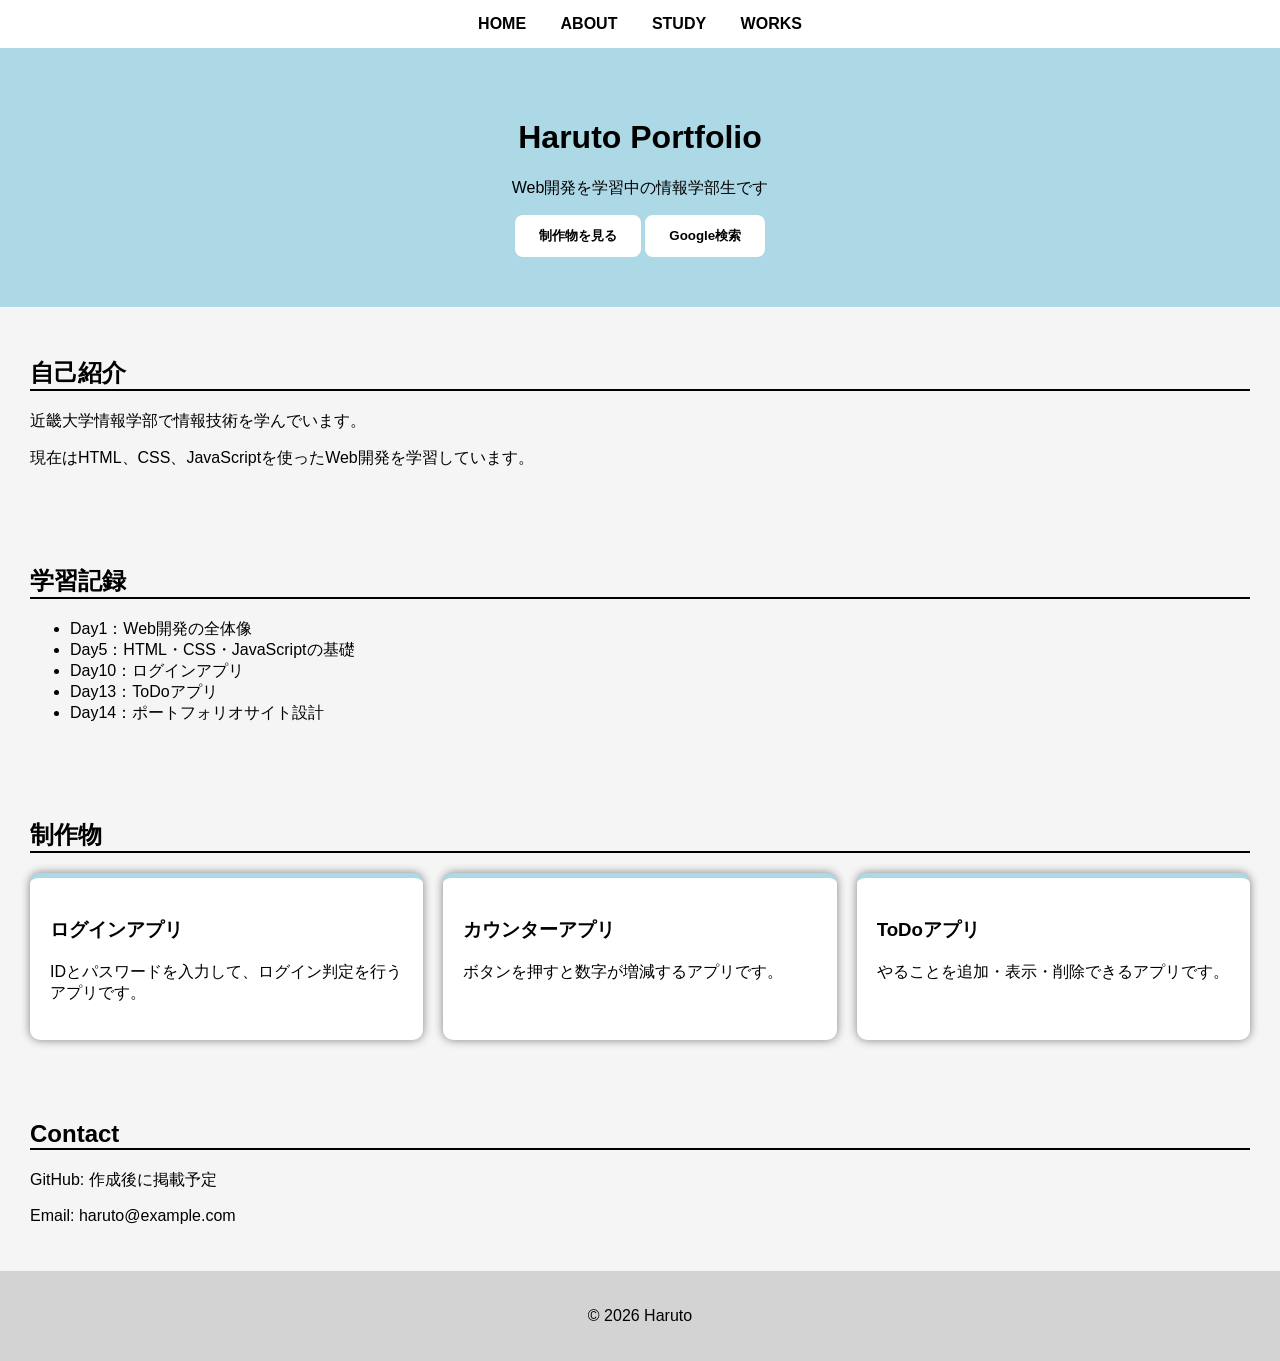
==== index.html @ 58241f86 "Add files via upload" ====
<!DOCTYPE html>
<html>
<head>
    <meta charset="UTF-8">
    <title>Haruto Portfolio</title>
    <link rel="stylesheet" href="style.css">
</head>
<body>
    <nav>
    <a href="#">HOME</a>
    <a href="#about">ABOUT</a>
    <a href="#study">STUDY</a>
    <a href="#works">WORKS</a>
    </nav>

    <header>
        <h1>Haruto Portfolio</h1>
        <p>Web開発を学習中の情報学部生です</p>
        <button onclick="location.href='#works'">
        制作物を見る
        </button>
        <button onclick="location.href='https://google.com'">
        Google検索
        </button>

    </header>

    <section id = "about">
        <h2>自己紹介</h2> 
        <p>近畿大学情報学部で情報技術を学んでいます。</p> 
        <p>現在はHTML、CSS、JavaScriptを使ったWeb開発を学習しています。</p>
    </section>

    <section id = "study">
        <h2>学習記録</h2>
        <ul>
            <li>Day1：Web開発の全体像</li>
            <li>Day5：HTML・CSS・JavaScriptの基礎</li>
            <li>Day10：ログインアプリ</li>
            <li>Day13：ToDoアプリ</li>
            <li>Day14：ポートフォリオサイト設計</li>
        </ul>
    </section>
    
    <section id = "works">
    <h2>制作物</h2>

    <div class="works">
        <div class="card">
            <h3>ログインアプリ</h3>
            <p>IDとパスワードを入力して、ログイン判定を行うアプリです。</p>
        </div>

        <div class="card">
            <h3>カウンターアプリ</h3>
            <p>ボタンを押すと数字が増減するアプリです。</p>
        </div>

        <div class="card">
            <h3>ToDoアプリ</h3>
            <p>やることを追加・表示・削除できるアプリです。</p>
        </div>
    </div>
    </section>

    <section id = "contact">
        <h2>Contact</h2>
        <p>
            GitHub: 作成後に掲載予定
        </p>

        <p>
        Email: haruto@example.com
        </p>
    </section>

    <footer>
        <p>© 2026 Haruto</p>
    </footer>

    <script src="script.js"></script>
</body>
</html>
---- style.css ----
body {
    font-family: sans-serif;
    margin: 0;
    background-color: #f5f5f5;
}

header {
    background-color: lightblue;
    text-align: center;
    padding: 50px;
}

section {
    padding: 30px;
}

h2 {
    border-bottom: 2px solid black;
}

footer {
    text-align: center;
    padding: 20px;
    background-color: lightgray;
}

.works {
    display: flex;
    gap: 20px;
}

.card {
    background-color: white;
    padding: 20px;
    border-radius: 10px;
    box-shadow: 0 0 10px gray;
    width: 30%;
    transition: 0.3s;

    border-top: 5px solid lightblue;
}

.card:hover {
    transform: translateY(-5px);
    box-shadow: 0 10px 20px gray;
}

html {
    scroll-behavior: smooth;
}

nav {
    background-color: white;
    padding: 15px;
    text-align: center;
    position: sticky;
    top: 0;
}

nav a {
    margin: 0 15px;
    text-decoration: none;
    color: black;
    font-weight: bold;
}

nav a:hover {
    color: dodgerblue;
}

button {
    background-color: white;
    border: none;
    padding: 12px 24px;
    border-radius: 8px;
    cursor: pointer;
    font-weight: bold;
}

button:hover {
    background-color: #eeeeee;
}
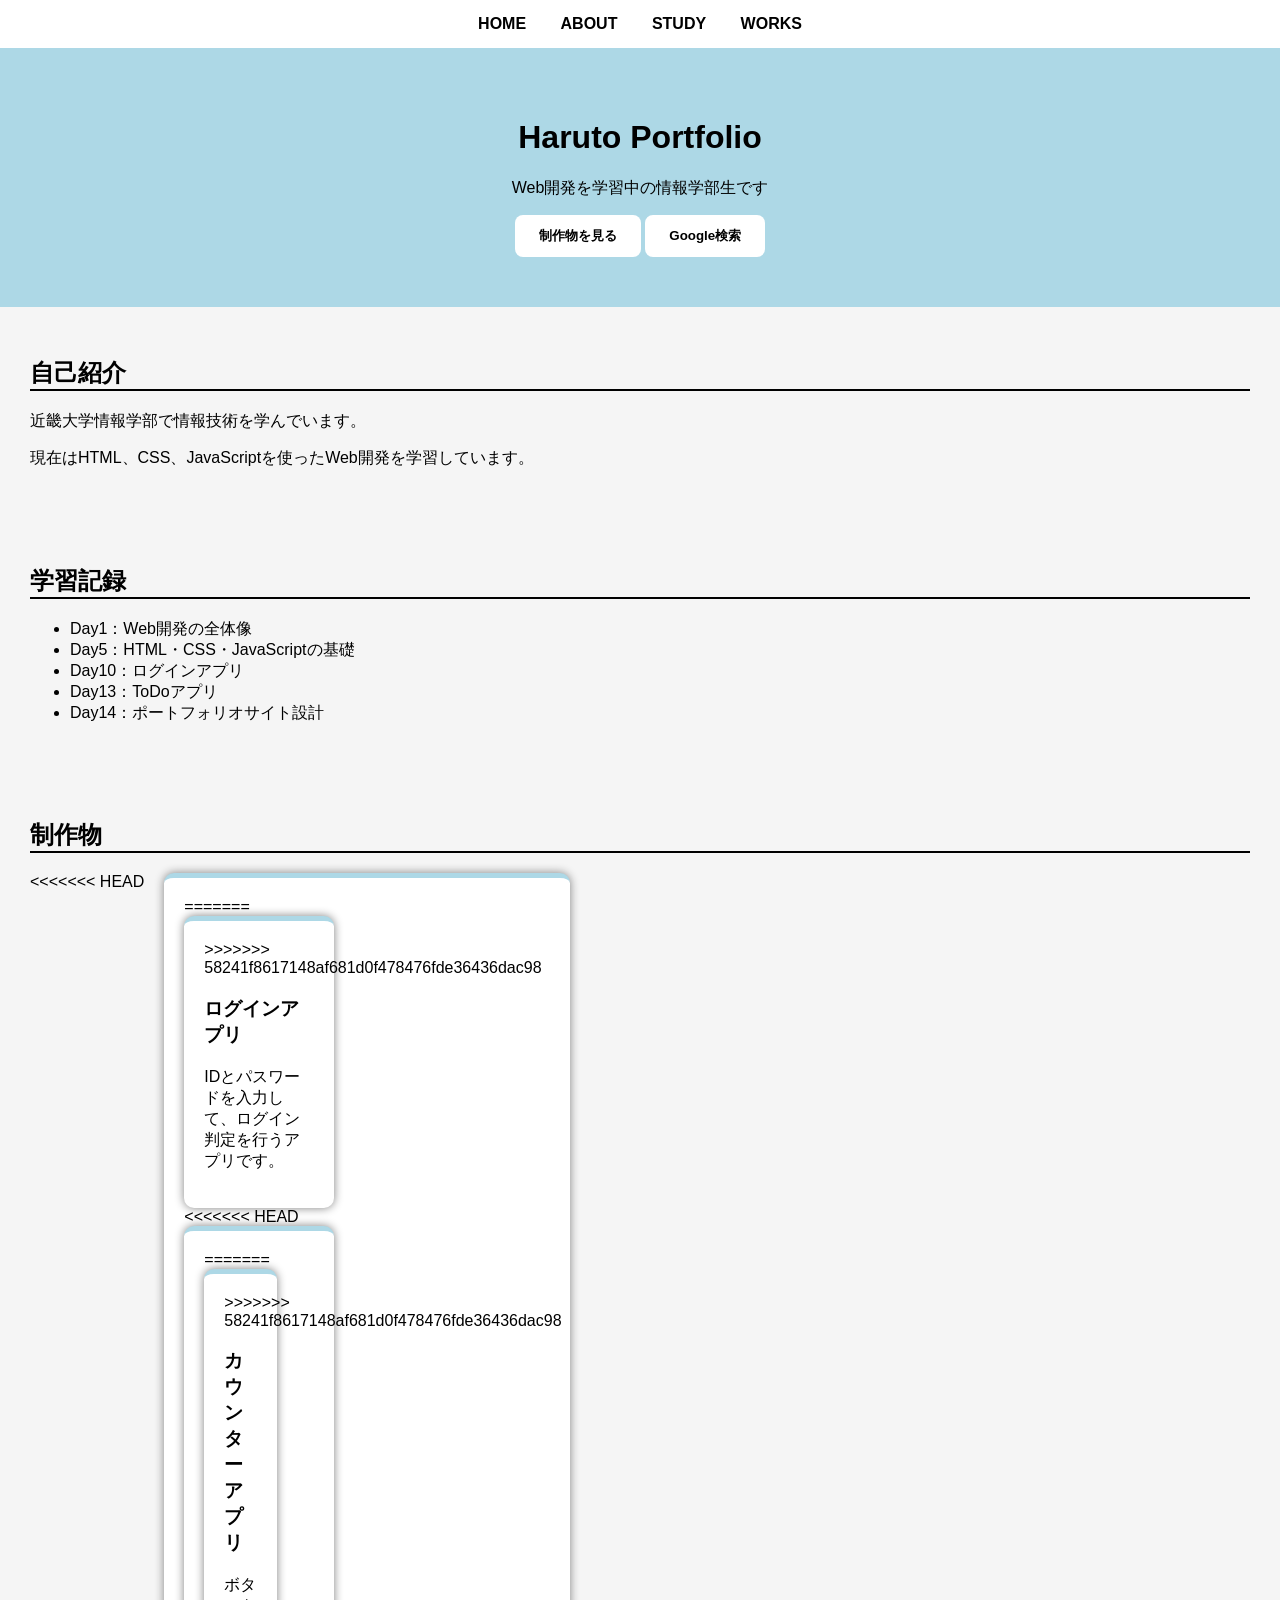
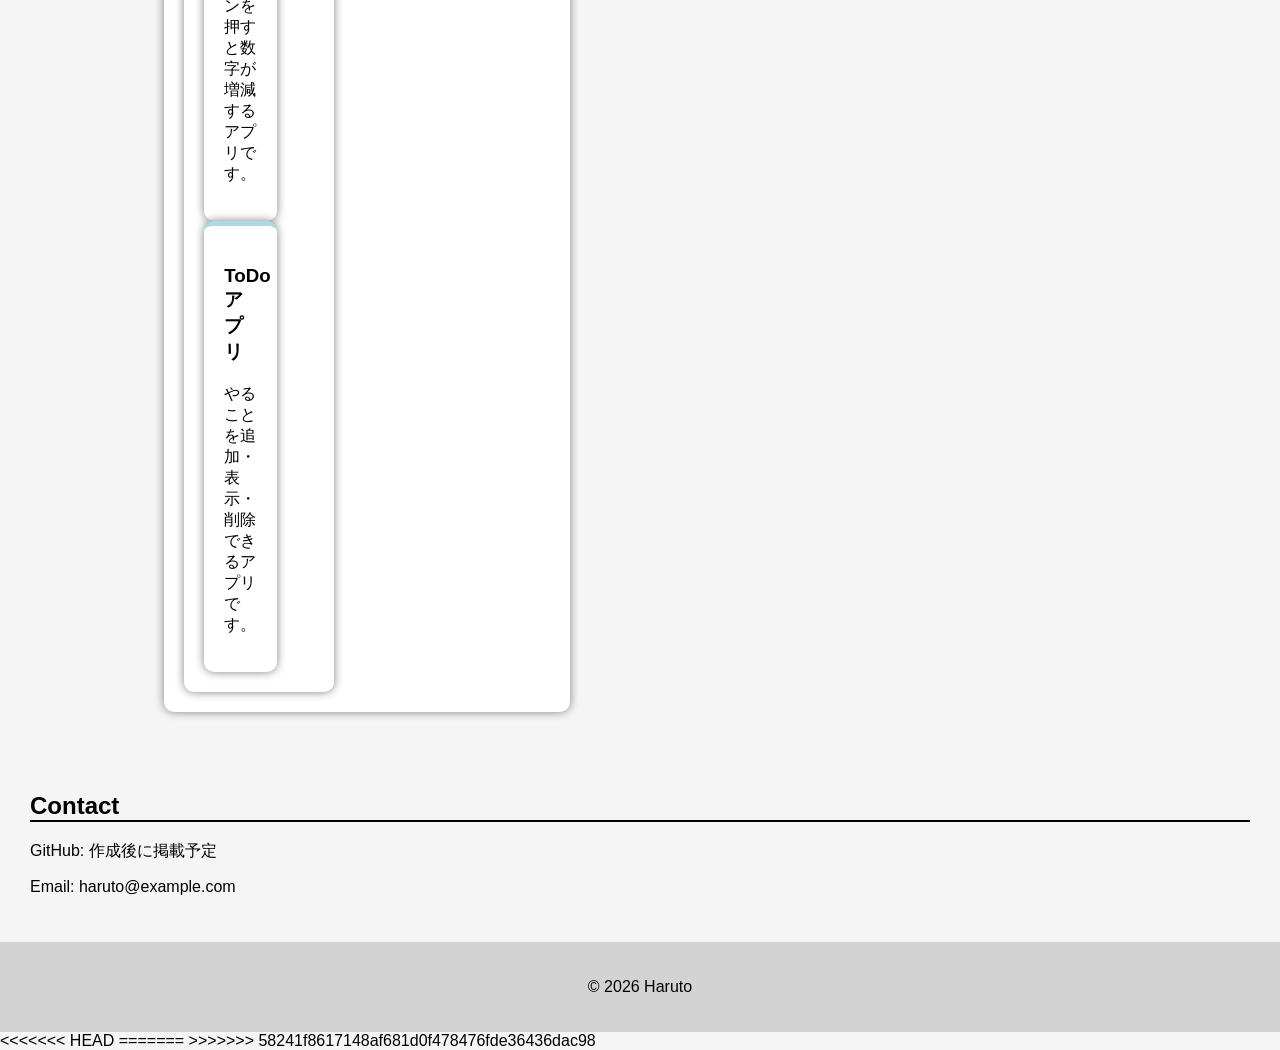
==== commit 5cc300a5: "merge portfolio updates" ====
--- a/index.html
+++ b/index.html
@@ -46,12 +46,22 @@
     <h2>制作物</h2>
 
     <div class="works">
+<<<<<<< HEAD
+        <div class="card"
+        onclick="location.href = 'login.html'">
+=======
         <div class="card">
+>>>>>>> 58241f8617148af681d0f478476fde36436dac98
             <h3>ログインアプリ</h3>
             <p>IDとパスワードを入力して、ログイン判定を行うアプリです。</p>
         </div>
 
+<<<<<<< HEAD
+        <div class="card"
+        onclick="location.href = 'counter.html'">
+=======
         <div class="card">
+>>>>>>> 58241f8617148af681d0f478476fde36436dac98
             <h3>カウンターアプリ</h3>
             <p>ボタンを押すと数字が増減するアプリです。</p>
         </div>
@@ -78,6 +88,10 @@
         <p>© 2026 Haruto</p>
     </footer>
 
+<<<<<<< HEAD
+    
+=======
     <script src="script.js"></script>
+>>>>>>> 58241f8617148af681d0f478476fde36436dac98
 </body>
 </html>
--- a/style.css
+++ b/style.css
@@ -36,6 +36,7 @@
     box-shadow: 0 0 10px gray;
     width: 30%;
     transition: 0.3s;
+    cursor: pointer;
 
     border-top: 5px solid lightblue;
 }
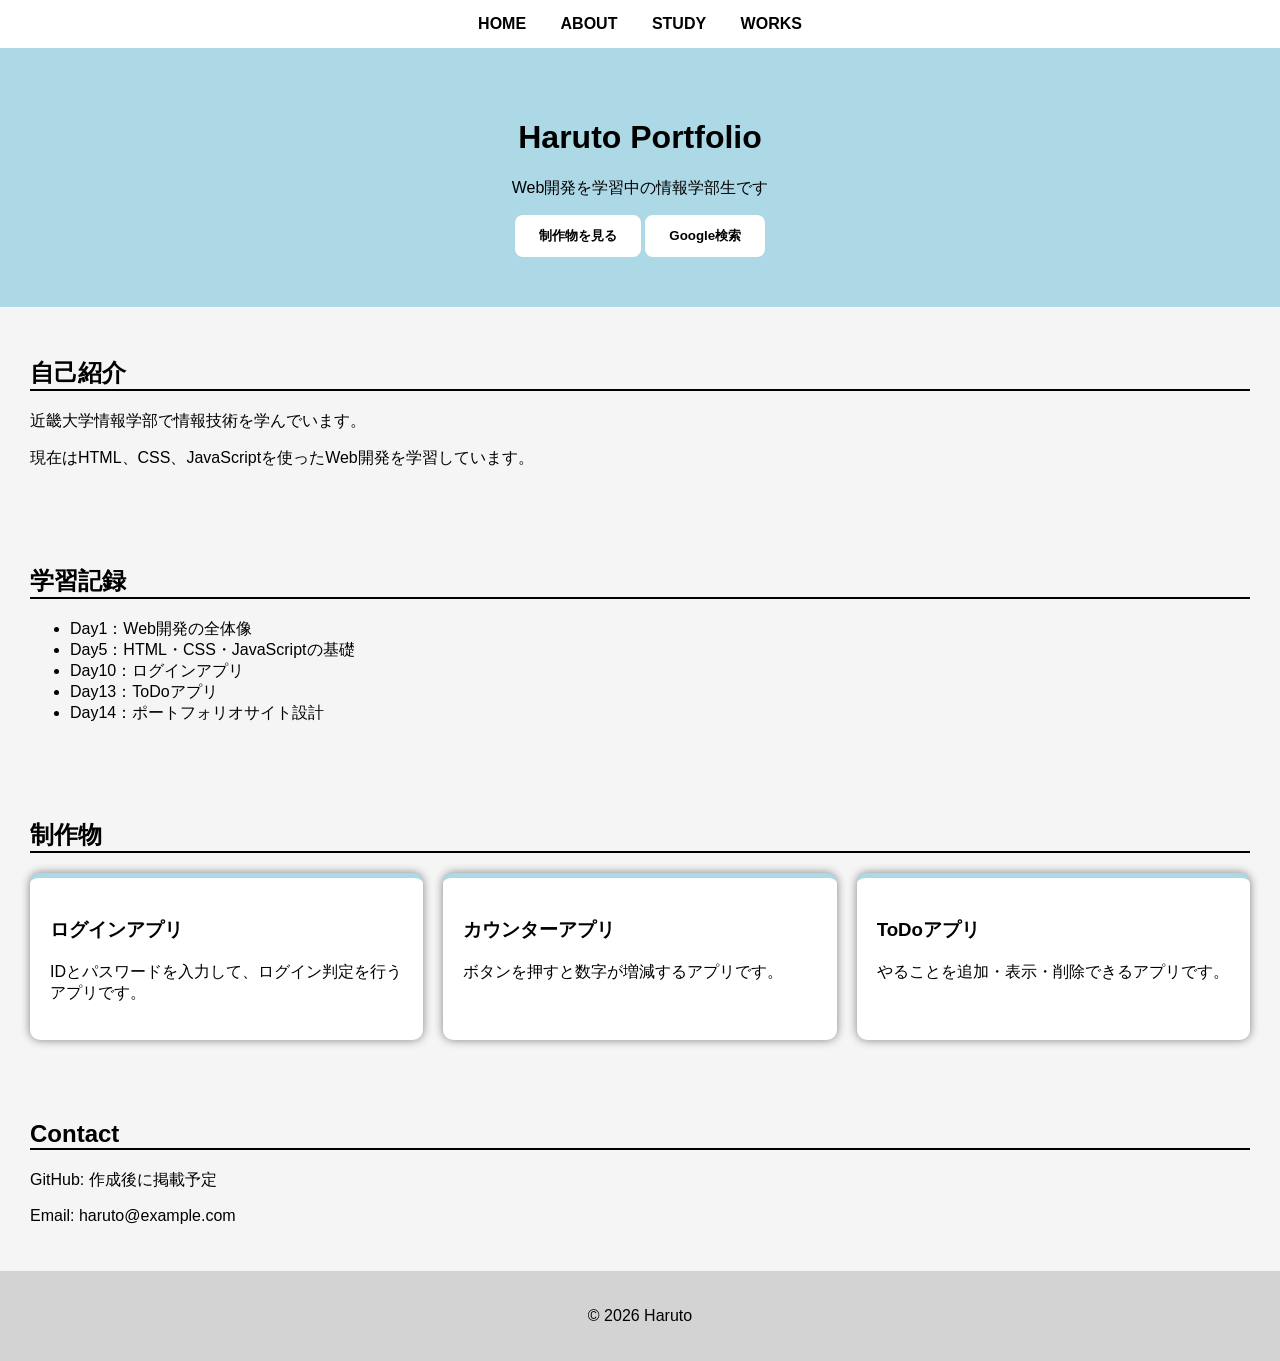
==== commit e7987cde: "fix merge conflict" ====
--- a/index.html
+++ b/index.html
@@ -46,22 +46,16 @@
     <h2>制作物</h2>
 
     <div class="works">
-<<<<<<< HEAD
+
         <div class="card"
         onclick="location.href = 'login.html'">
-=======
-        <div class="card">
->>>>>>> 58241f8617148af681d0f478476fde36436dac98
+
             <h3>ログインアプリ</h3>
             <p>IDとパスワードを入力して、ログイン判定を行うアプリです。</p>
         </div>
-
-<<<<<<< HEAD
         <div class="card"
         onclick="location.href = 'counter.html'">
-=======
-        <div class="card">
->>>>>>> 58241f8617148af681d0f478476fde36436dac98
+
             <h3>カウンターアプリ</h3>
             <p>ボタンを押すと数字が増減するアプリです。</p>
         </div>
@@ -88,10 +82,5 @@
         <p>© 2026 Haruto</p>
     </footer>
 
-<<<<<<< HEAD
-    
-=======
-    <script src="script.js"></script>
->>>>>>> 58241f8617148af681d0f478476fde36436dac98
 </body>
 </html>
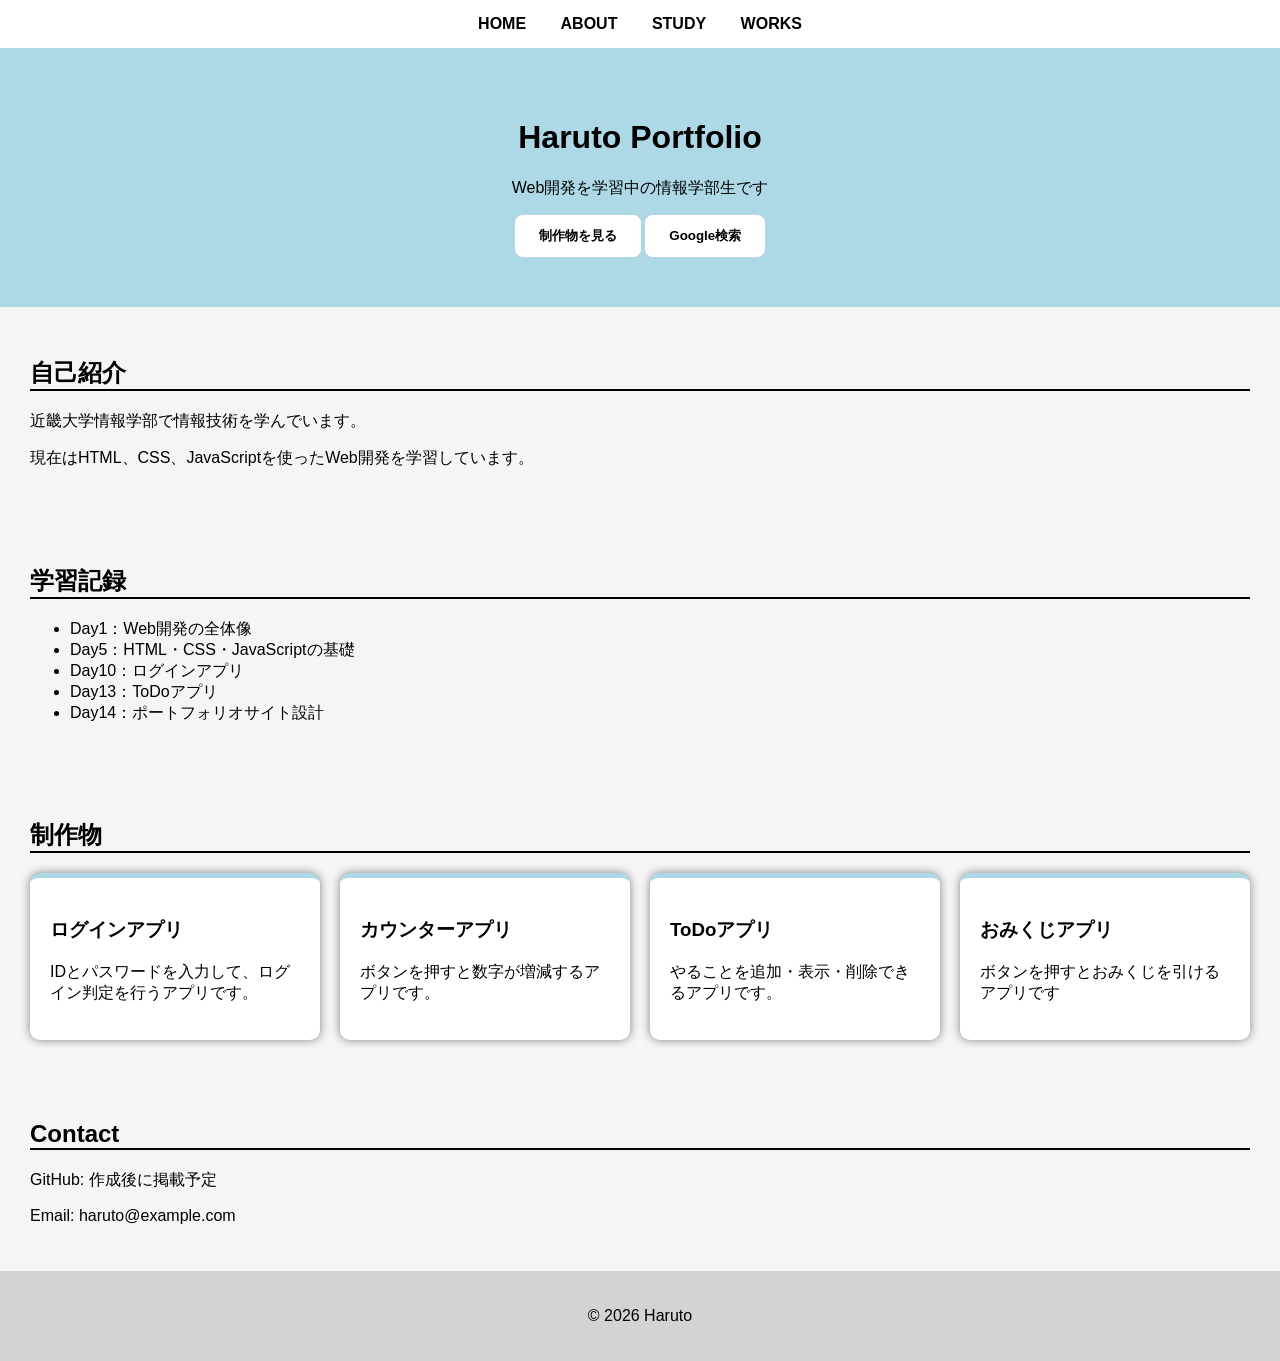
==== commit 75f37c30: "変更内容" ====
--- a/index.html
+++ b/index.html
@@ -60,9 +60,19 @@
             <p>ボタンを押すと数字が増減するアプリです。</p>
         </div>
 
-        <div class="card">
+        <div class="card"
+        onclick="location.href = 'todo.html'">
+        
             <h3>ToDoアプリ</h3>
             <p>やることを追加・表示・削除できるアプリです。</p>
+        </div>
+
+        <div class = "card"
+        onclick="location.href = 'omikuji.html'">
+
+        <h3>おみくじアプリ</h3>
+        <p>ボタンを押すとおみくじを引けるアプリです</p>
+    
         </div>
     </div>
     </section>
